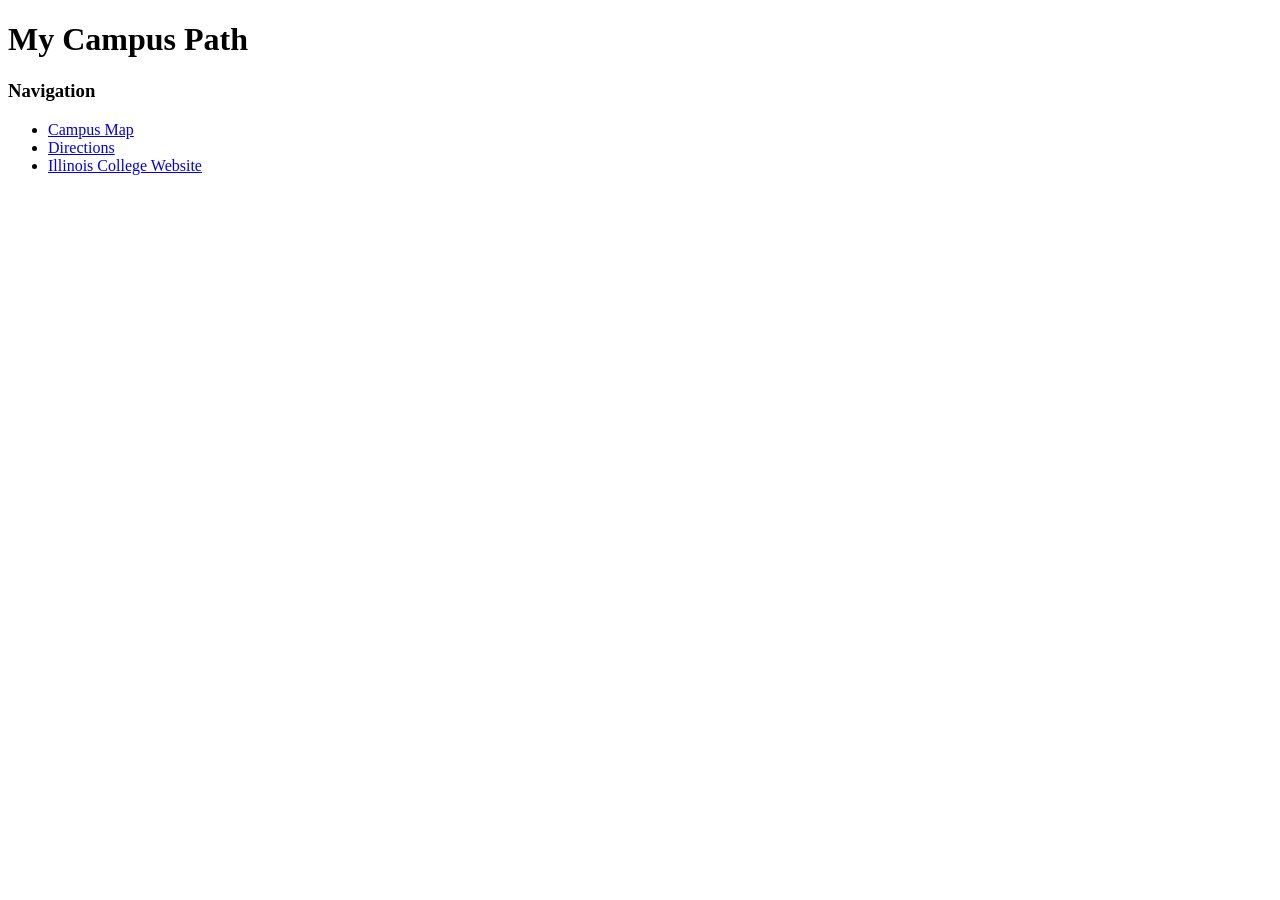
==== index.html @ e38e9206 "Initial commit / Made the 3 pages and linked them together" ====
<!DOCTYPE html>
<html lang="en">
<head>
    <meta charset="UTF-8">
    <title>My Campus Path</title>
</head>
<body>

    <h1>My Campus Path</h1>

    <h3>Navigation</h3>

    <ul>
        <li><a href="page2.html">Campus Map</a></li>
        <li><a href="page3.html">Directions</a></li>
        <li><a href="https://www.ic.edu">Illinois College Website</a></li>
    </ul>

</body>
</html>
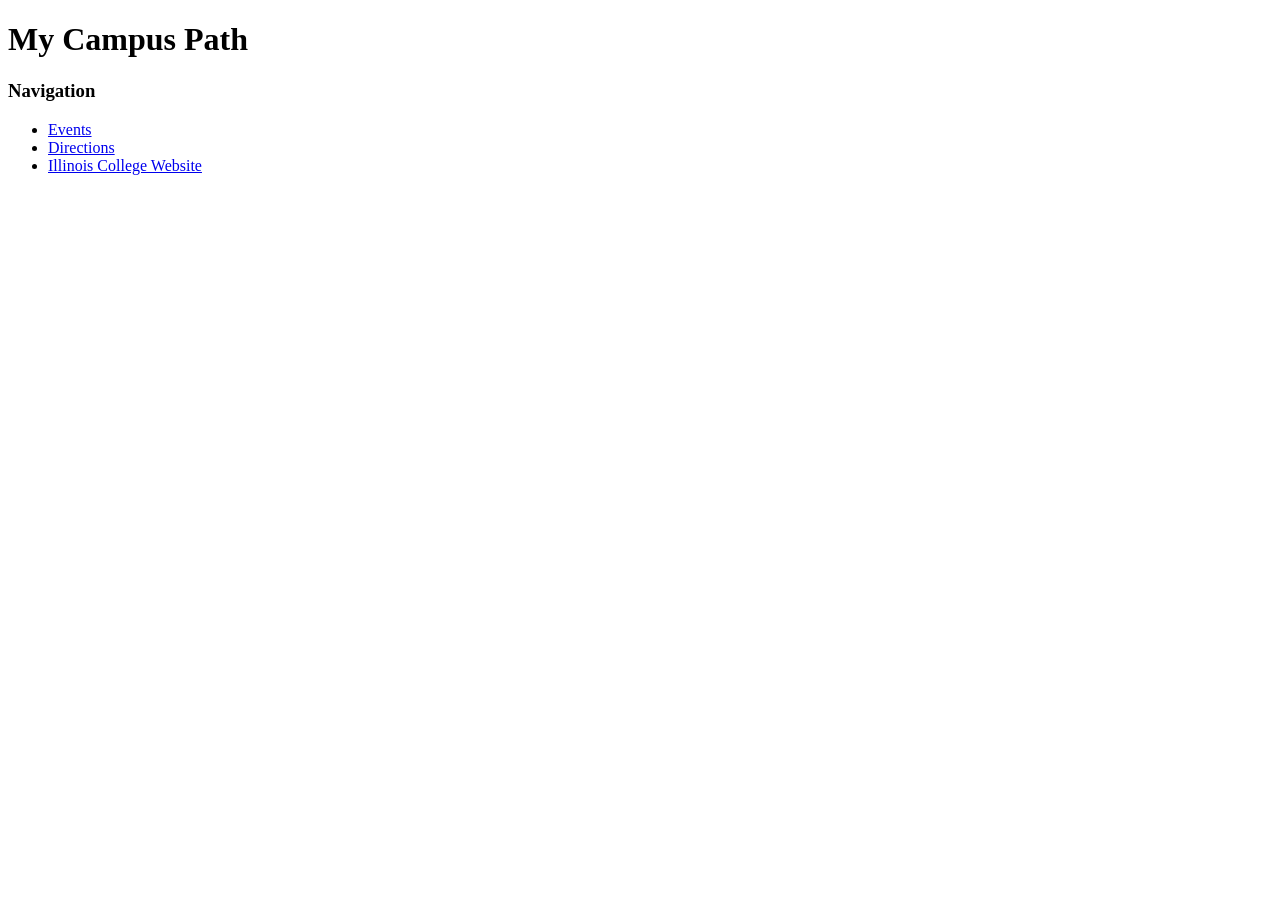
==== commit 4857c861: "Made page 2 change to an event page. Added event adder and request form. then changed index to say E" ====
--- a/index.html
+++ b/index.html
@@ -11,7 +11,7 @@
     <h3>Navigation</h3>
 
     <ul>
-        <li><a href="page2.html">Campus Map</a></li>
+        <li><a href="page2.html">Events</a></li>
         <li><a href="page3.html">Directions</a></li>
         <li><a href="https://www.ic.edu">Illinois College Website</a></li>
     </ul>
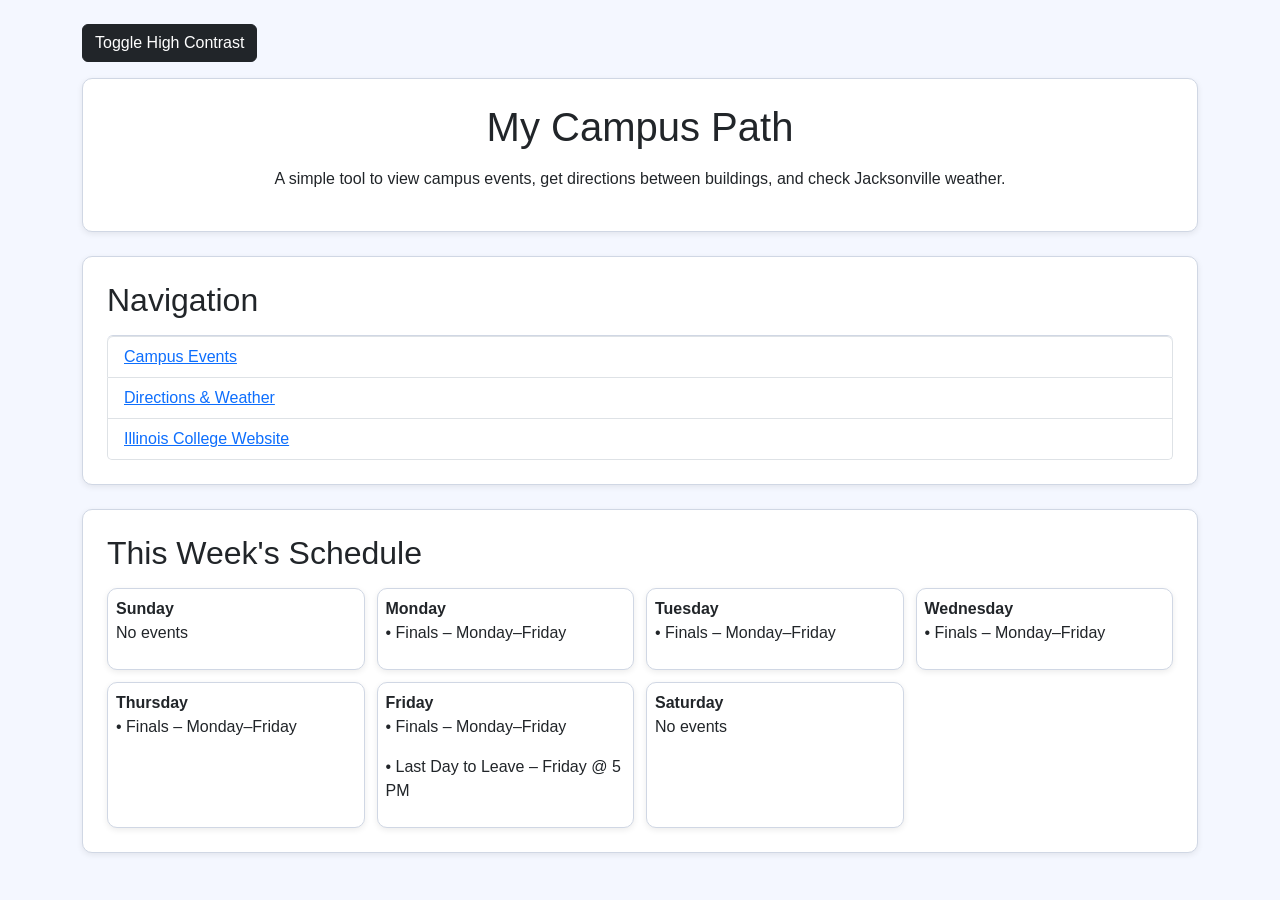
==== commit f17895de: "Styled project adding color and bootstrapping and a high contrast mode" ====
--- a/index.html
+++ b/index.html
@@ -3,18 +3,110 @@
 <head>
     <meta charset="UTF-8">
     <title>My Campus Path</title>
+
+    <!-- bootstrap stuff -->
+    <link href="https://cdn.jsdelivr.net/npm/bootstrap@5.3.3/dist/css/bootstrap.min.css" rel="stylesheet">
+
+    <!-- my css file -->
+    <link rel="stylesheet" href="style.css">
 </head>
-<body>
 
-    <h1>My Campus Path</h1>
+<body class="container mt-4">
 
-    <h3>Navigation</h3>
+    <!-- this checks if high contrast was turned on before -->
+    <script>
+        if (localStorage.getItem("contrastMode") === "on") {
+            document.documentElement.classList.add("highContrast");
+        }
+    </script>
 
-    <ul>
-        <li><a href="page2.html">Events</a></li>
-        <li><a href="page3.html">Directions</a></li>
-        <li><a href="https://www.ic.edu">Illinois College Website</a></li>
-    </ul>
+    <!-- button to toggle high contrast -->
+    <button id="contrastToggle" class="btn btn-dark mb-3">Toggle High Contrast</button>
+
+    <!-- header box -->
+    <div class="card p-4 mb-4">
+        <h1 class="text-center mb-3">My Campus Path</h1>
+        <p class="text-center">
+            A simple tool to view campus events, get directions between buildings, and check Jacksonville weather.
+        </p>
+    </div>
+
+    <!-- nav box -->
+    <div class="card p-4 mb-4">
+        <h2 class="mb-3">Navigation</h2>
+        <ul class="list-group">
+            <li class="list-group-item"><a href="page2.html">Campus Events</a></li>
+            <li class="list-group-item"><a href="page3.html">Directions & Weather</a></li>
+            <li class="list-group-item"><a href="https://www.ic.edu" target="_blank">Illinois College Website</a></li>
+        </ul>
+    </div>
+
+    <!-- weekly schedule -->
+    <div class="infoBox mt-4 p-4">
+        <h2>This Week's Schedule</h2>
+
+        <!-- grid of days -->
+        <div id="weekGrid">
+
+            <div class="dayBox p-2">
+                <strong>Sunday</strong>
+                <p>No events</p>
+            </div>
+
+            <div class="dayBox p-2">
+                <strong>Monday</strong>
+                <p>• Finals – Monday–Friday</p>
+            </div>
+
+            <div class="dayBox p-2">
+                <strong>Tuesday</strong>
+                <p>• Finals – Monday–Friday</p>
+            </div>
+
+            <div class="dayBox p-2">
+                <strong>Wednesday</strong>
+                <p>• Finals – Monday–Friday</p>
+            </div>
+
+            <div class="dayBox p-2">
+                <strong>Thursday</strong>
+                <p>• Finals – Monday–Friday</p>
+            </div>
+
+            <div class="dayBox p-2">
+                <strong>Friday</strong>
+                <p>• Finals – Monday–Friday</p>
+                <p>• Last Day to Leave – Friday @ 5 PM</p>
+            </div>
+
+            <div class="dayBox p-2">
+                <strong>Saturday</strong>
+                <p>No events</p>
+            </div>
+
+        </div>
+    </div>
+
+    <!-- this is the script that actually toggles high contrast -->
+    <script>
+        const contrastBtn = document.getElementById("contrastToggle");
+
+        // only run this if the button exists (it does)
+        if (contrastBtn) {
+            contrastBtn.addEventListener("click", function () {
+
+                // flip the class on/off
+                document.documentElement.classList.toggle("highContrast");
+
+                // save it so it stays when switching pages
+                if (document.documentElement.classList.contains("highContrast")) {
+                    localStorage.setItem("contrastMode", "on");
+                } else {
+                    localStorage.setItem("contrastMode", "off");
+                }
+            });
+        }
+    </script>
 
 </body>
-</html>+</html>
--- a/style.css
+++ b/style.css
@@ -0,0 +1,99 @@
+/* ============================
+   ILLINOIS COLLEGE THEME
+   (keeping this simple + clean)
+============================ */
+
+body {
+    background-color: #f4f7ff; /* light IC-ish background */
+    font-family: Arial, sans-serif; /* basic font so nothing looks weird */
+}
+
+/* Cards (all the white boxes on every page) */
+.card, .infoBox, .dayBox {
+    background: #ffffff;
+    border-radius: 10px; /* rounded corners because square boxes look ugly */
+    border: 1px solid #d0d7e4; /* light border so it doesn’t blend into the bg */
+    box-shadow: 0 2px 6px rgba(0,0,0,0.08); /* tiny shadow so it pops a bit */
+}
+
+/* IC Blue Buttons */
+.btn-primary {
+    background-color: #0033A0 !important; /* IC blue */
+    border-color: #0033A0 !important;
+}
+
+.btn-outline-primary {
+    border-color: #0033A0 !important;
+    color: #0033A0 !important;
+}
+
+.btn-outline-primary:hover {
+    background-color: #0033A0 !important;
+    color: white !important; /* so you can actually read it */
+}
+
+/* ============================
+   Weekly Schedule Grid
+   (this is the 7-day layout)
+============================ */
+
+#weekGrid {
+    display: grid;
+    grid-template-columns: repeat(4, 1fr); /* 4 columns so it wraps nicely */
+    gap: 12px; /* space between boxes */
+    margin-top: 15px;
+}
+
+.dayBox {
+    padding: 10px; /* just spacing so text isn’t smashed */
+}
+
+/* ============================
+   HIGH CONTRAST MODE
+   (this flips everything to black/yellow)
+============================ */
+
+.highContrast,
+.highContrast body {
+    background-color: #000 !important;
+    color: #ff0 !important; /* yellow text */
+}
+
+/* boxes in high contrast */
+.highContrast .card,
+.highContrast .infoBox,
+.highContrast .dayBox {
+    background-color: #000 !important;
+    color: #ff0 !important;
+    border-color: #ff0 !important;
+}
+
+/* links in high contrast */
+.highContrast a {
+    color: #ff0 !important;
+    text-decoration: underline !important;
+}
+
+/* buttons in high contrast */
+.highContrast .btn {
+    background-color: #222 !important;
+    color: #ff0 !important;
+    border: 1px solid #ff0 !important;
+}
+
+/* inputs + selects in high contrast */
+.highContrast select,
+.highContrast input {
+    background-color: #000 !important;
+    color: #ff0 !important;
+    border: 1px solid #ff0 !important;
+}
+
+/* delete button for event requests */
+.deleteBtn {
+    float: right;
+    cursor: pointer;
+    color: red;
+    font-weight: bold;
+    margin-left: 10px;
+}
